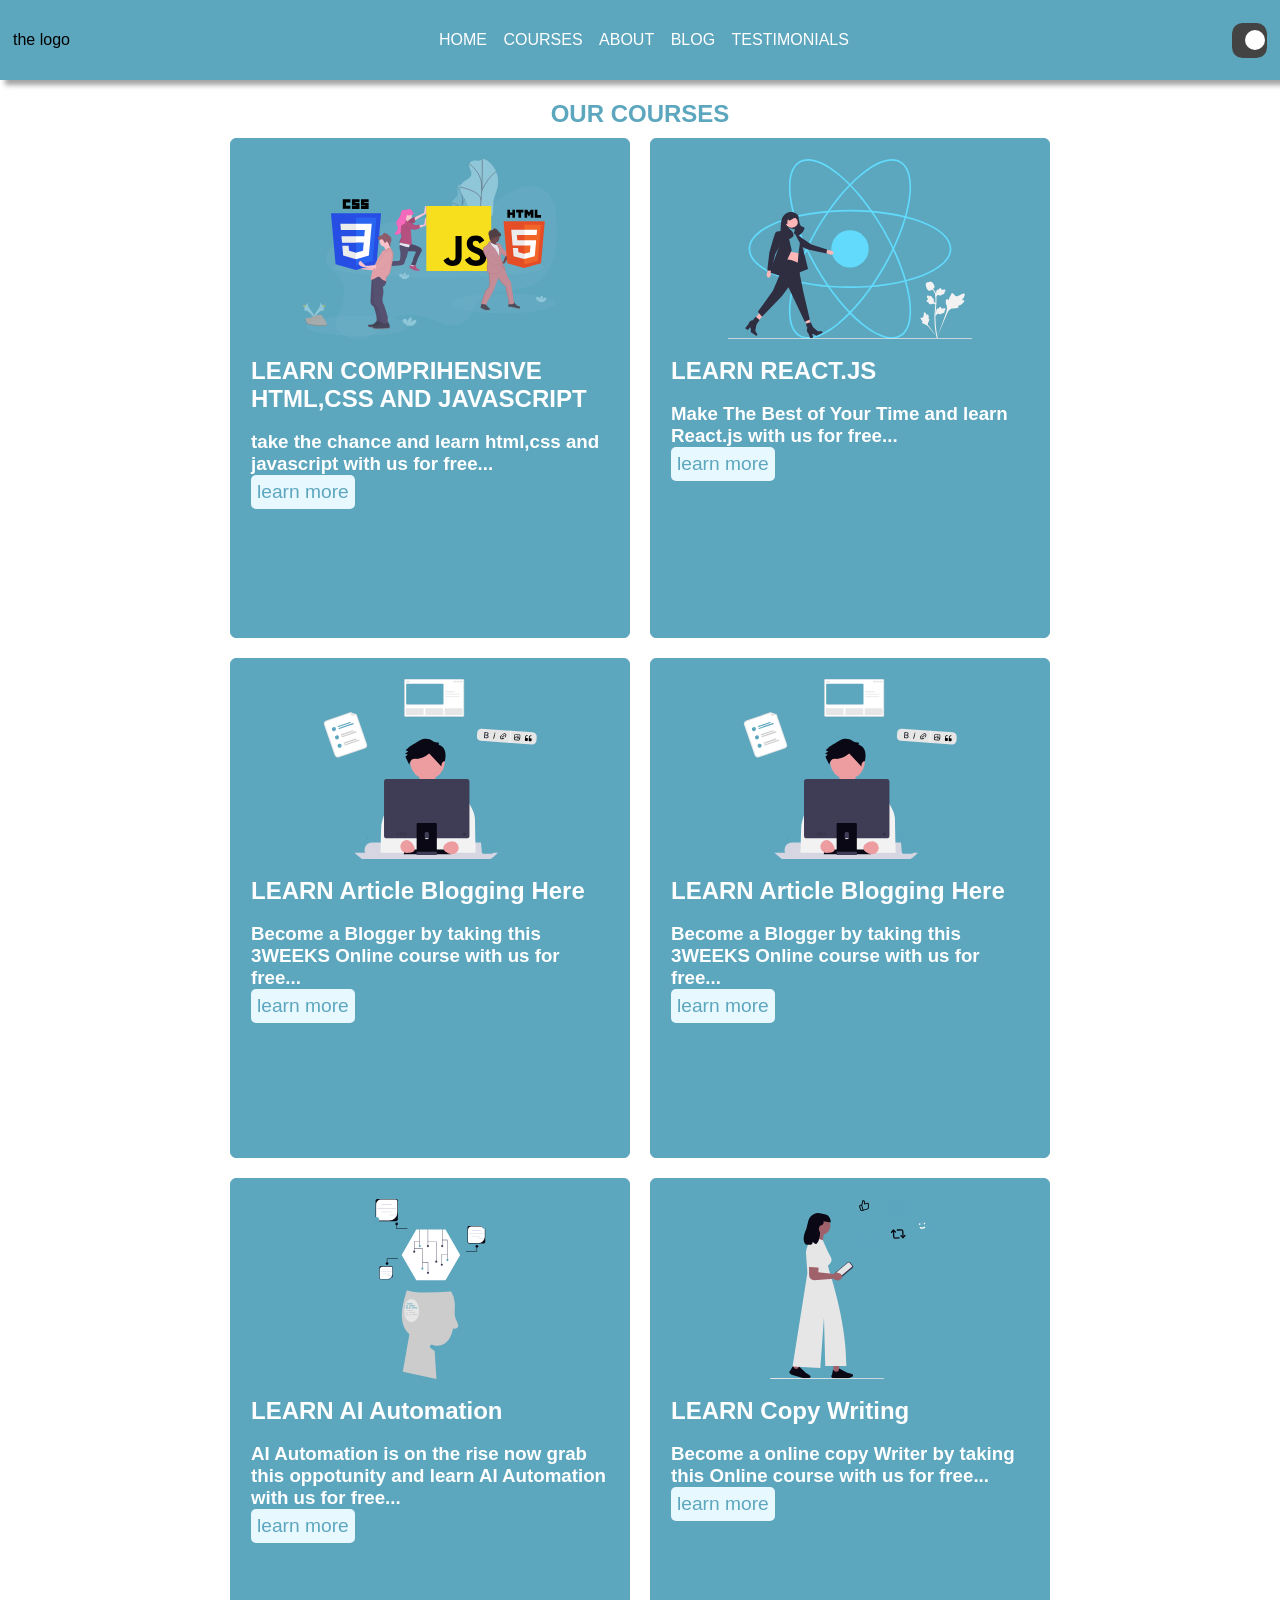
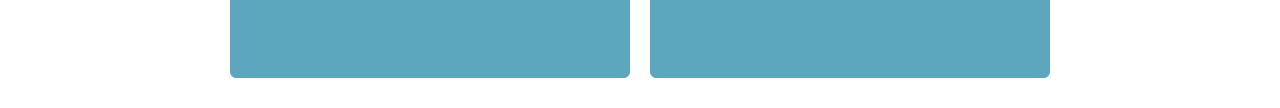
==== courses.html @ 3c310362 "added a course page to it" ====
<!DOCTYPE html>
<html lang="en">
<head>
    <meta charset="UTF-8">
    <meta name="viewport" content="width=device-width, initial-scale=1.0">
    <title>Elearn/courses</title>
    <link rel="stylesheet" href="style.css">
</head>
<body>
<nav>


<div class="logo">the logo</div>

<div class="options">
    <a href="index.html">HOME</a>
    <a href="courses.html">COURSES</a>
    <a href="">ABOUT</a>
    <a href="">BLOG</a>
    <a href="">TESTIMONIALS</a>

   </div>

   <div class="pc-sizetoggle"><div class="iner-ins"></div></div> 

<div id="manu-button"><img src="assests/menu-closer.svg" width="30px" height="30px"></div>
   
<div class="sidebar">
    <span id="close-button"><img src="assests/x.svg"></span>
    <a href="index.html">HOME</a>
    <a href="courses.html">COURSES</a>
    <a href="">ABOUT</a>
    <a href="">BLOG</a>
    <a href="">TESTIMONIALS</a>

   </div>

</nav>
    <div class="course-main">
<span class="colls" id="kolls"><h2>OUR COURSES</h2></span>





                <div class="courses-arrengment">

                    
<div class="courses-card">
<img src="assests/undraw_static-assets_di5m.svg"   alt="font-end technologies">
<br>
<h2>LEARN COMPRIHENSIVE HTML,CSS AND JAVASCRIPT</h2><br>
<h3>take the chance and learn html,css and javascript with us for free...</h3> <button class="CB">learn more</button>
</div>


<div class="courses-card">
<img src="assests/undraw_react_ytu4.svg"   alt="font-end technologies">
<br>
<h2>LEARN REACT.JS</h2><br>
<h3>Make The Best of Your Time and learn React.js with us for free...</h3> <button class="CB">learn more</button>
</div>


<div class="courses-card">
<img src="assests/undraw_writing-online_x665.svg"   alt="font-end technologies">
<br>
<h2>LEARN Article Blogging Here</h2><br>
<h3>Become a Blogger by taking this 3WEEKS Online course with us for free...</h3> <button class="CB">learn more</button>
</div>

<div class="courses-card">
<img src="assests/undraw_writing-online_x665.svg"   alt="font-end technologies">
<br>
<h2>LEARN Article Blogging Here</h2><br>
<h3>Become a Blogger by taking this 3WEEKS Online course with us for free...</h3> <button class="CB">learn more</button>
</div>


<div class="courses-card">
<img src="assests/undraw_artificial-intelligence_43qa.svg"   alt="font-end technologies">
<br>
<h2>LEARN AI Automation</h2><br>
<h3>AI Automation is on the rise now grab this oppotunity and learn AI Automation with us for free...</h3> <button class="CB">learn more</button>
</div>

<div class="courses-card">
<img src="assests/undraw_social-media-interactions_5rls.svg"  alt="font-end technologies">
<br>
<h2>LEARN Copy Writing</h2><br>
<h3>Become a online copy Writer by taking this Online course with us for free...</h3> <button class="CB">learn more</button>
</div>


                </div>


   </div>
    <script src="script.js"></script>
</body>
</html>
---- style.css ----
*{transition: all 0.4s ease;
    padding: 0;
    margin: 0;
    box-sizing: border-box;
    font-family: 'Trebuchet MS', 'Lucida Sans Unicode', 'Lucida Grande', 'Lucida Sans', Arial, sans-serif;
}
html{
    scroll-behavior: smooth;
}
img{
max-width: 100%;
height: auto;
}
nav{
    display: flex;
    align-items: center;
    justify-content: space-between;
    padding: 13px;
    background-color: rgb(92, 166, 190);
    height: 80px;
    box-shadow: 5px 5px 5px rgb(165, 164, 164);

}
a{
    text-decoration: none;
    padding: 6px;
    color: white;
    font-family: 'Trebuchet MS', 'Lucida Sans Unicode', 'Lucida Grande', 'Lucida Sans', Arial, sans-serif;

} 
.options{
    padding-right: 14px;
    
}
a:hover{
    transform: scale(1.1);
    color: #e8f8ff;
    text-decoration: underline;
    text-transform: lowercase;
}
#manu-button{
    cursor: pointer;
    display: none;
    padding-right: 14px;
}
.sidebar{
    position: fixed;
    top: 0;
    left: 0;
    width: 100%;
    height: 100%;
    background-color: white;
    transition: 0.5s;
    color: rgb(92, 166, 190);
    z-index: 1;
    display: none;
    align-items: center;

    gap: 10px;
    flex-direction: column; 
}
.sidebar #close-button{
    position: absolute;
    padding-right: 14px;
  cursor: pointer;
  top: 10px;
  right: 0;
  margin-top: 10px;
}
.sidebar a{
    font-size: 20px;
    color: rgb(92, 166, 190);
}
.sidebar a:first-of-type {
    margin-top: 50px;
}
.sidebar a:hover{
    transform: scale(1.1);
    color: #e8f8ff;
    text-decoration: underline;
    text-transform: lowercase;
    background-color: rgb(92, 166, 190);
    color: white;
    width: 100%;
    text-align: center;
}
.pc-sizetoggle{
   cursor: pointer;
    width: 35px;
    height: 35px;
    border-radius: 30%;
    background-color: rgb(68, 67, 67);
    position: relative;
    display: flex;
    align-items: center;
    justify-content: center;
}
.iner-ins {
    border-radius: 20px;
    height: 20px;
   width: 20px;
   background-color: white;
    position: absolute;
    margin: 2px;
    right: 0;
    
}



body.dark-mode {
    background-color: #121212;
    color: white;
}
.sidebar.dark-mode{
    background-color: #222;

}

body.dark-mode nav {
    background-color: #222;
}
.clorechange{
    background-color: white;
}
.sun{
    background-color: black;
    left: 0;
}

@media (max-width: 600px){
  .options{
    display: none;
  }
 #manu-button{
    display: block;
  } 
 .pc-sizetoggle {
    display: none;
  }

}
.container{
    height: 100%;
   width: 100%;
    display: flex;
    align-items: center;
    flex-direction: column;
    color:#5ca6be ;

}
.section1{
    display: flex;
    flex-wrap: wrap-reverse;
    align-items: center;
    justify-content: space-evenly;
    width: 100%;
    height: 100%;
    padding: 40px;
    background-color: transparent;

}
.intro{display: flex;
    flex-direction: column;
    align-items: center;
    padding: 15px;
    font-size: 1.2rem;
    width: 600px;
    column-gap: 5px;
}
button{
    cursor: pointer;
    padding: 17px;
    border: none;
    background-color: #5ca6be;
    color: white;
    border-radius:5px;
    font-size: 1.2rem;
}
button:hover{
     transition: all 0.3s ease;
    padding: 18px;
    background-color: #8fc6d8;
    color: rgb(78, 108, 116);
}
.section2{
display: flex;
flex-direction: column;
      width: 100%;
    height: 100%;
    padding: 20px;
    background-color: transparent;
}
.courses-arrengment{
    display: flex;
    flex-wrap: wrap;
    align-items: center;
    justify-content: center;
    height: 100%;
    width: 100%;
    grid-column: 10px;
    flex-wrap: wrap;
}
.courses-card{
   padding: 20px;
  height: 500px;
  width: 400px;
    border: 1px solid #5ca6be;
    border-radius: 6px;
    color: white;
    background-color: #5ca6be;
    cursor: pointer;
    gap: 6px;
    margin: 10px;

}
.courses-card:hover{
padding: 25px;

}
.courses-card img {
    display: block;
    width: 100%;
    height: 180px;
    object-fit: contain;
}
.CB {
    background-color: #e8f8ff;
    color: #5ca6be;
    padding: 6px;
}
.course-main{
    display: flex;
    flex-direction: column;
    align-items: center;
    justify-content: center;
    padding: 20px;
    height: 100%;
    width: 100%;
    color: #5ca6be;
}
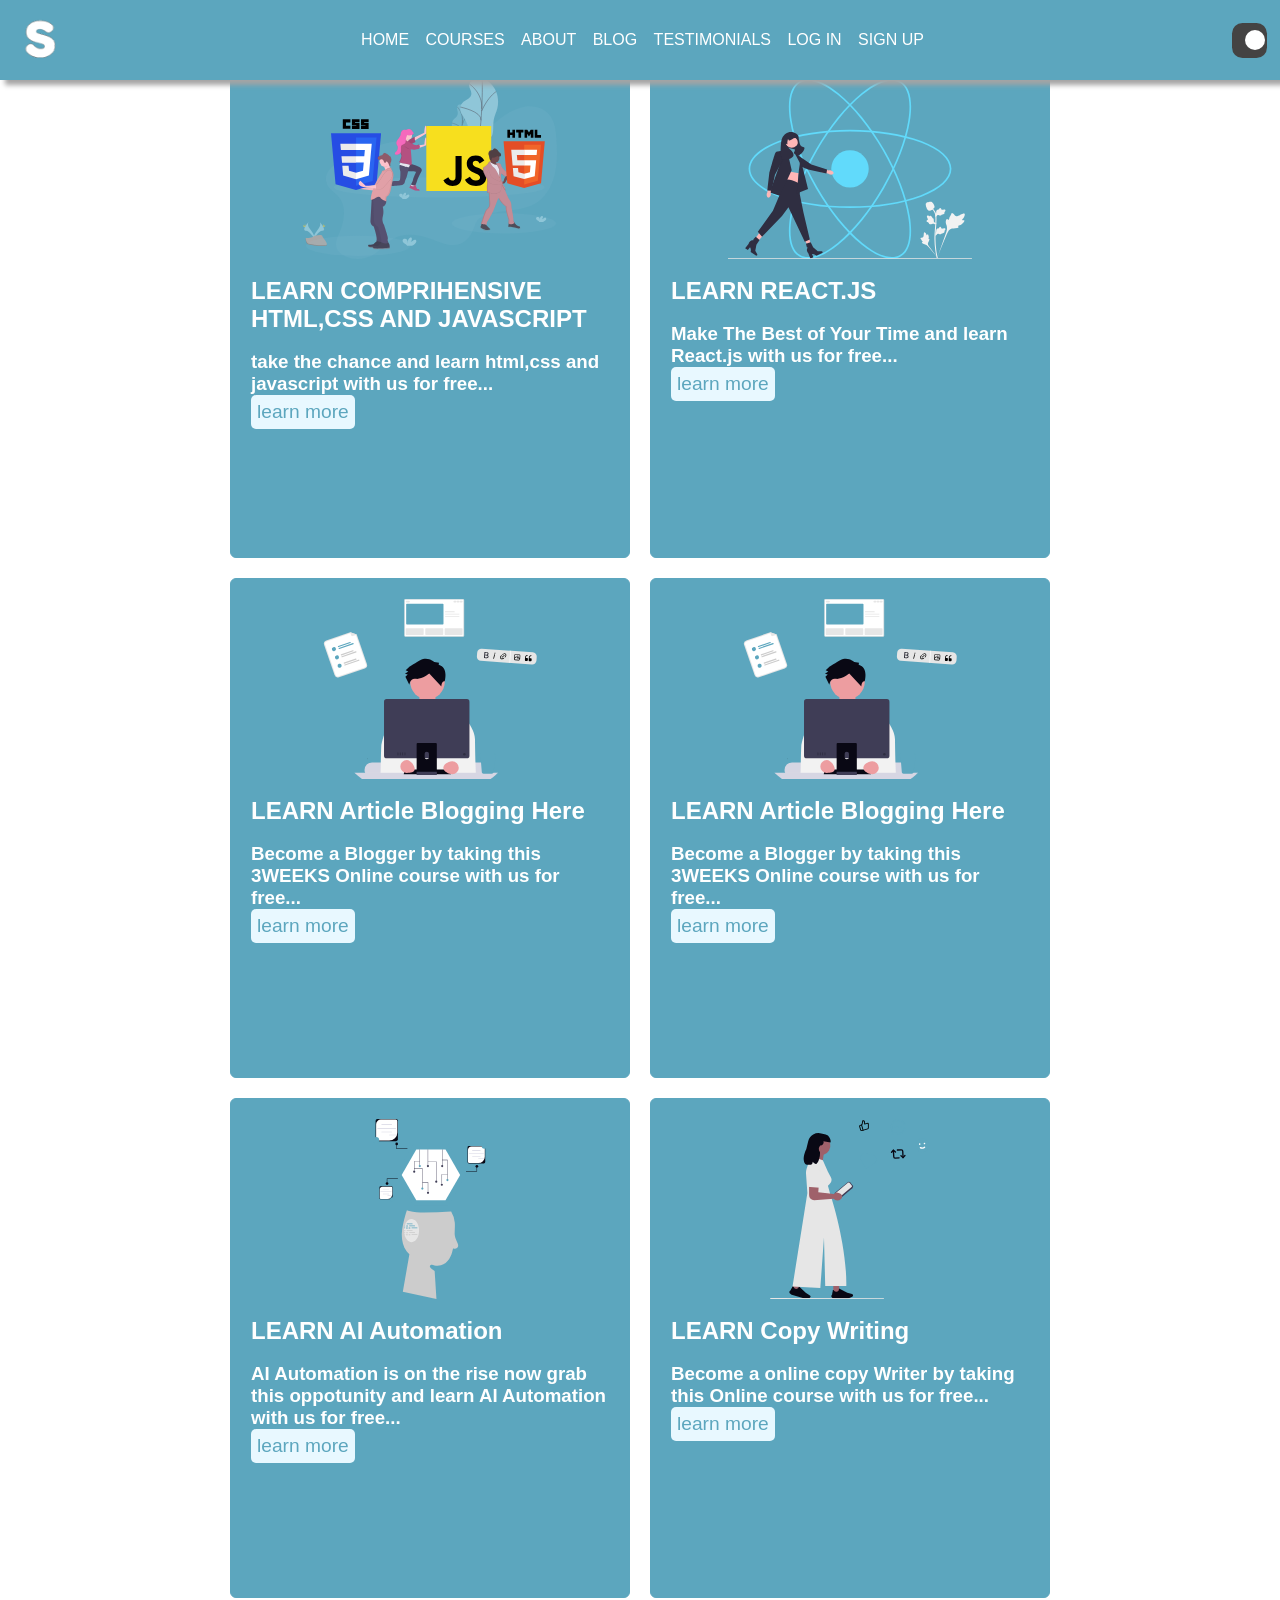
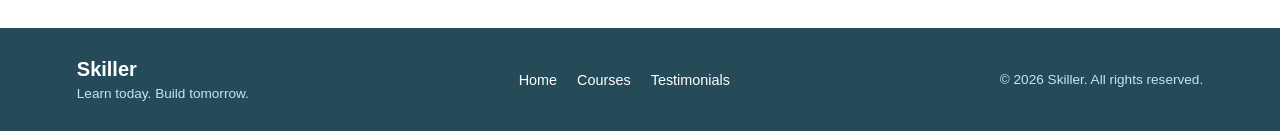
==== commit 780d088b: "added log in and sign ups" ====
--- a/courses.html
+++ b/courses.html
@@ -5,12 +5,13 @@
     <meta name="viewport" content="width=device-width, initial-scale=1.0">
     <title>Elearn/courses</title>
     <link rel="stylesheet" href="style.css">
+    <link rel="icon" type="image/png" href="assests/new.png">
 </head>
 <body>
 <nav>
 
 
-<div class="logo">the logo</div>
+<div class="logo"><img src="assests/white-s-logo.ico" alt="Skiller logo"></div>
 
 <div class="options">
     <a href="index.html">HOME</a>
@@ -18,6 +19,8 @@
     <a href="">ABOUT</a>
     <a href="">BLOG</a>
     <a href="">TESTIMONIALS</a>
+    <a href="login.html">LOG IN</a>
+    <a href="signup.html">SIGN UP</a>
 
    </div>
 
@@ -32,6 +35,8 @@
     <a href="">ABOUT</a>
     <a href="">BLOG</a>
     <a href="">TESTIMONIALS</a>
+    <a href="login.html">LOG IN</a>
+    <a href="signup.html">SIGN UP</a>
 
    </div>
 
@@ -96,6 +101,21 @@
 
 
    </div>
+
+
+    <footer class="site-footer">
+        <div class="footer-brand">
+            <strong>Skiller</strong>
+            <span>Learn today. Build tomorrow.</span>
+        </div>
+        <div class="footer-links">
+            <a href="index.html">Home</a>
+            <a href="#section2">Courses</a>
+            <a href="#testimonials">Testimonials</a>
+        </div>
+        <p class="footer-copy">&copy; 2026 Skiller. All rights reserved.</p>
+    </footer>
+
     <script src="script.js"></script>
 </body>
 </html>
--- a/style.css
+++ b/style.css
@@ -7,19 +7,38 @@
 html{
     scroll-behavior: smooth;
 }
+body{
+    background-color: white;
+}
 img{
 max-width: 100%;
 height: auto;
 }
 nav{
+    position: fixed;
+    top: 0;
+    z-index: 999;
+    width: 100%;
     display: flex;
     align-items: center;
     justify-content: space-between;
     padding: 13px;
-    background-color: rgb(92, 166, 190);
+    background-color: #5ca6be;
     height: 80px;
     box-shadow: 5px 5px 5px rgb(165, 164, 164);
 
+}
+.logo {
+    align-items: center;
+    display: flex;
+    height: 54px;
+    width: 54px;
+}
+.logo img {
+    display: block;
+    height: 100%;
+    object-fit: contain;
+    width: 100%;
 }
 a{
     text-decoration: none;
@@ -119,6 +138,34 @@
 
 body.dark-mode nav {
     background-color: #222;
+}
+body.dark-mode .login-page {
+    background: linear-gradient(135deg, #121212 0%, #1d2d33 55%, #30271d 100%);
+}
+body.dark-mode .login-panel {
+    background-color: #1f292d;
+    border-color: rgba(199, 230, 237, 0.2);
+    box-shadow: 0 18px 45px rgba(0, 0, 0, 0.35);
+}
+body.dark-mode .login-copy h1,
+body.dark-mode .login-form label {
+    color: #e8f8ff;
+}
+body.dark-mode .login-copy p,
+body.dark-mode .login-signup,
+body.dark-mode .password-label-row a,
+body.dark-mode .login-signup a {
+    color: #c7e6ed;
+}
+body.dark-mode .login-form input[type="text"],
+body.dark-mode .login-form input[type="email"],
+body.dark-mode .login-form input[type="password"] {
+    background-color: #12191c;
+    border-color: #447a8b;
+    color: #e8f8ff;
+}
+body.dark-mode .login-form input::placeholder {
+    color: #9bbbc4;
 }
 .clorechange{
     background-color: white;
@@ -239,4 +286,336 @@
     width: 100%;
     color: #5ca6be;
 }
-
+.login-page {
+    align-items: center;
+    background: linear-gradient(135deg, #e8f8ff 0%, #ffffff 55%, #fff4e7 100%);
+    display: flex;
+    justify-content: center;
+    min-height: calc(100vh - 80px);
+    padding: 50px 20px;
+}
+.login-panel {
+    background-color: white;
+    border: 1px solid rgba(92, 166, 190, 0.24);
+    border-radius: 8px;
+    box-shadow: 0 18px 45px rgba(37, 75, 88, 0.14);
+    display: grid;
+    gap: 46px;
+    grid-template-columns: minmax(220px, 0.85fr) minmax(280px, 1fr);
+    max-width: 850px;
+    padding: 52px;
+    width: 100%;
+}
+.login-copy h1 {
+    color: #254b58;
+    font-size: clamp(2rem, 4vw, 3rem);
+    line-height: 1.08;
+    margin: 10px 0 18px;
+}
+.login-copy p {
+    color: #447a8b;
+    line-height: 1.7;
+}
+.login-form {
+    display: flex;
+    flex-direction: column;
+    gap: 10px;
+}
+.login-form label {
+    color: #254b58;
+    font-size: 0.9rem;
+    font-weight: bold;
+}
+.login-form input[type="text"],
+.login-form input[type="email"],
+.login-form input[type="password"] {
+    border: 1px solid #b7d8e1;
+    border-radius: 4px;
+    color: #254b58;
+    font-size: 1rem;
+    padding: 14px;
+    width: 100%;
+}
+.login-form input:focus {
+    border-color: #5ca6be;
+    outline: 2px solid rgba(92, 166, 190, 0.2);
+}
+.password-label-row {
+    align-items: center;
+    display: flex;
+    justify-content: space-between;
+    margin-top: 8px;
+}
+.password-label-row a,
+.login-signup a {
+    color: #447a8b;
+    padding: 0;
+}
+.remember-option {
+    align-items: center;
+    display: flex;
+    gap: 8px;
+    margin: 8px 0 12px;
+}
+.remember-option input {
+    accent-color: #5ca6be;
+}
+.login-form button {
+    width: 100%;
+}
+.login-signup {
+    color: #447a8b;
+    font-size: 0.9rem;
+    margin-top: 12px;
+    text-align: center;
+}
+.Af{
+    font-size: 1.5rem;
+    font-weight: 500;
+    padding: 6px;
+    color: #447a8b;
+}
+.section3{
+    display: flex;
+    flex-direction: column;
+    align-items: center;
+    justify-content: center;
+    gap: 26px;
+    padding: 64px 20px 72px;
+    min-height: 430px;
+    background-color: white;
+    width: 100%;
+}
+.partners-heading {
+    max-width: 620px;
+    text-align: center;
+}
+.partners-heading h2 {
+    color: #254b58;
+    font-size: 2rem;
+    margin: 6px 0 8px;
+}
+.partners-heading p {
+    color: #447a8b;
+}
+.eyebrow {
+    font-size: 0.8rem;
+    font-weight: bold;
+    letter-spacing: 2px;
+    text-transform: uppercase;
+}
+.partners-wheel-wrap {
+    display: flex;
+    align-items: center;
+    gap: 14px;
+    max-width: 1100px;
+    min-width: 0;
+    width: 100%;
+}
+.partners-wheel {
+    display: flex;
+    gap: 18px;
+    flex: 1 1 auto;
+    overflow-x: auto;
+    overscroll-behavior-x: contain;
+    scroll-behavior: smooth;
+    scrollbar-width: thin;
+    scrollbar-color: #5ca6be transparent;
+    min-width: 0;
+    padding: 8px 4px 18px;
+    width: 100%;
+}
+.partner-card {
+    align-items: center;
+    background: rgba(255, 255, 255, 0.88);
+    border: 1px solid rgba(92, 166, 190, 0.3);
+    border-radius: 6px;
+    display: flex;
+    flex: 0 0 190px;
+    height: 150px;
+    justify-content: center;
+    padding: 18px;
+    box-shadow: 0 8px 18px rgba(37, 75, 88, 0.1);
+}
+.partner-card img {
+    height: 100%;
+    object-fit: contain;
+    width: 100%;
+}
+.wheel-button {
+    background-color: #5ca6be;
+    border-radius: 50%;
+    flex: 0 0 44px;
+    font-size: 1.4rem;
+    height: 44px;
+    padding: 0;
+    width: 44px;
+}
+.wheel-button:hover {
+    padding: 0;
+}
+.testimonials-section {
+    align-items: center;
+    background-color: white;
+    display: flex;
+    flex-direction: column;
+    gap: 28px;
+    padding: 72px 20px 80px;
+    width: 100%;
+}
+.testimonials-heading {
+    max-width: 620px;
+    text-align: center;
+}
+.testimonials-heading h2 {
+    color: #254b58;
+    font-size: 2rem;
+    margin: 6px 0 8px;
+}
+.testimonials-heading p {
+    color: #447a8b;
+}
+.testimonials-grid {
+    display: grid;
+    gap: 20px;
+    grid-template-columns: repeat(3, minmax(0, 1fr));
+    max-width: 1100px;
+    width: 100%;
+}
+.testimonial-card {
+    background-color: white;
+    border: 1px solid rgba(92, 166, 190, 0.24);
+    border-radius: 6px;
+    box-shadow: 0 8px 20px rgba(37, 75, 88, 0.08);
+    display: flex;
+    flex-direction: column;
+    min-height: 270px;
+    padding: 26px;
+}
+.featured-testimonial {
+    border-top: 4px solid #e08b25;
+    padding-top: 22px;
+}
+.testimonial-stars {
+    color: #e08b25;
+    font-size: 1.1rem;
+    letter-spacing: 2px;
+}
+.testimonial-card blockquote {
+    color: #254b58;
+    flex: 1;
+    font-size: 1.05rem;
+    line-height: 1.65;
+    margin: 18px 0 24px;
+}
+.testimonial-author {
+    align-items: center;
+    display: flex;
+    gap: 12px;
+}
+.author-avatar {
+    align-items: center;
+    background-color: #5ca6be;
+    border-radius: 50%;
+    color: white;
+    display: flex;
+    flex: 0 0 42px;
+    font-size: 0.85rem;
+    font-weight: bold;
+    height: 42px;
+    justify-content: center;
+    width: 42px;
+}
+.testimonial-author strong,
+.testimonial-author span:last-child {
+    display: block;
+}
+.testimonial-author strong {
+    color: #254b58;
+}
+.testimonial-author span:last-child {
+    color: #447a8b;
+    font-size: 0.85rem;
+    margin-top: 3px;
+}
+.site-footer {
+    align-items: center;
+    background-color: #254b58;
+    color: white;
+    display: flex;
+    gap: 28px;
+    justify-content: space-between;
+    padding: 30px 6%;
+    width: 100%;
+}
+.footer-brand {
+    display: flex;
+    flex-direction: column;
+    gap: 5px;
+}
+.footer-brand strong {
+    font-size: 1.25rem;
+}
+.footer-brand span,
+.footer-copy {
+    color: #c7e6ed;
+    font-size: 0.85rem;
+}
+.footer-links {
+    display: flex;
+    gap: 8px;
+}
+.footer-links a {
+    font-size: 0.9rem;
+}
+.footer-copy {
+    margin: 0;
+}
+@media (max-width: 600px){
+    .login-page {
+        padding: 28px 14px;
+    }
+    .login-panel {
+        gap: 30px;
+        grid-template-columns: 1fr;
+        padding: 30px 22px;
+    }
+    .section3 {
+        padding: 48px 12px 56px;
+    }
+    .partners-heading h2 {
+        font-size: 1.6rem;
+    }
+    .partners-wheel-wrap {
+        gap: 7px;
+    }
+    .partner-card {
+        flex-basis: 160px;
+        height: 130px;
+    }
+    .wheel-button {
+        flex-basis: 36px;
+        height: 36px;
+        width: 36px;
+    }
+    .testimonials-section {
+        padding: 52px 12px 60px;
+    }
+    .testimonials-heading h2 {
+        font-size: 1.6rem;
+    }
+    .testimonials-grid {
+        grid-template-columns: 1fr;
+        max-width: 420px;
+    }
+    .site-footer {
+        align-items: flex-start;
+        flex-direction: column;
+        gap: 18px;
+        padding: 30px 20px;
+    }
+    .footer-links {
+        flex-wrap: wrap;
+    }
+}
+
